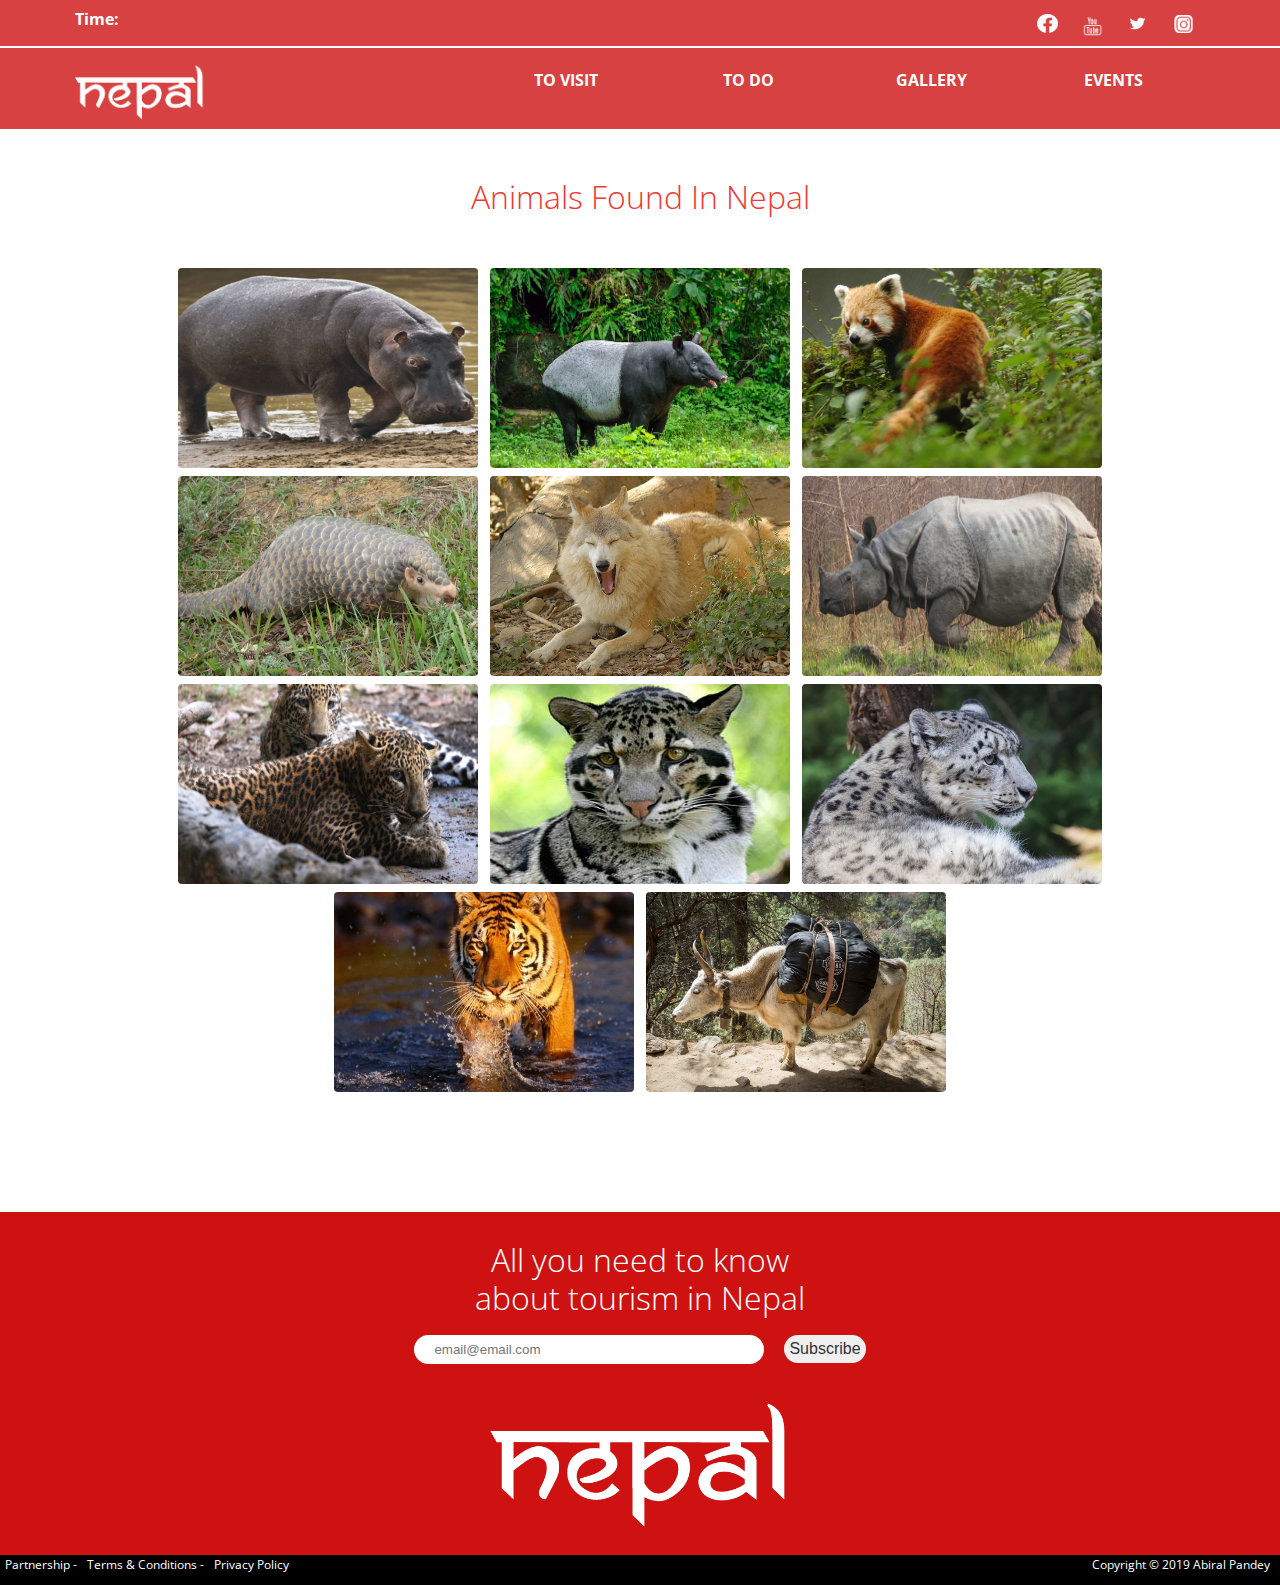
==== animal-gallery.html @ 7a77da30 "commit 1" ====
<html lang="en">
<head>
    <meta charset="UTF-8">
    <meta name="viewport" content="width=device-width, initial-scale=1.0">
    <meta http-equiv="X-UA-Compatible" content="ie=edge">
    <title>Animals Gallery</title>


    <link rel="stylesheet" href="css/interest.css">

    <!-- Fonts -->
    <link href="https://fonts.googleapis.com/css?family=Roboto:100&display=swap" rel="stylesheet">
    <link href="https://fonts.googleapis.com/css?family=Open+Sans:300|Roboto:100&display=swap" rel="stylesheet">
    
    <link rel="stylesheet" media="screen and (max-width: 767px)" href="media/mobile.css" /> 
    <script src="time.js"></script>

       <style>
       
       .blur-img{
    width:300px;
    height:200px;
    display:inline-block;
    position:relative;
    transition:.3s;
    margin:4px;
  }
  
  .blur-img img{
    width:100%;
    height:100%;
    transition:.3s;
    border-radius:4px;
  }
  
  .blur-img:hover img{
    filter:blur(2px) brightness(59%);
    box-shadow:0 0 16px rgb(94, 92, 92);
  }
   
  .blur-img :not(img){
    position:absolute;
    z-index:1;    
    width:100%;
    text-align:center;
    top:50%;
    color:#fff;
    opacity:0;
    transition:.3s;
    font-weight: 700;
  }
  
   .blur-img p{
    top:70%
  } 
  
   .blur-img:hover :not(img){
    opacity:1;
  } 
       </style>     

</head>
<body>

        <div class="row" style="background-color:  rgba(206, 17, 17,0.8)">
                <div class="container" id="index-top"> 
                     <div style="display:inline-block;" class="box box-1">
                         <b>Time:</b>  <div style="display:inline-block;" class="clock"></div>
                     </div>
          
                     <div style="display:inline-block; " class="box box-2">
                         <a href="https://www.facebook.com/nepaltourismboard/"> <img class="icons" src="images/facebook.png" >  </a>
                         <a href="https://www.youtube.com/channel/UC2SJQgLtP-whF6M4K_m7XAA"> <img style="height:23px; position:relative; top:5px;" class="icons" src="images/youtube.png" >  </a>
                         <a href="https://twitter.com/nepaltourismb?ref_src=twsrc%5Egoogle%7Ctwcamp%5Eserp%7Ctwgr%5Eauthor"> <img class="icons" src="images/twitter.png" >  </a>
                         <a href="https://www.instagram.com/nepaltourism/?hl=en"> <img style="height:18px; width:23px;" class="icons" src="images/instagram.png" >  </a>
                    </div>
                </div>
                <hr>
                
                <!-- Navbar & Logo -->
                <div class="container" id="nav-logo">
                     <div class="box box-1">
                          <a href="index.html"> <img style="width:130px;" id="logo"src="images/nepaltext.png" alt="Logo"></a>
                     </div>
          
                     <div class="box box-2">
                          <ul> 
                              <li><a href="tovisit.html">TO&nbsp;VISIT</a></li>
                              <li><a href="todo.html">TO&nbsp;DO</a></li> 
                              <li><a href="gallery.html">GALLERY</a></li>
                              <li><a href="events.html">EVENTS</a></li>
                          </ul>
                     </div>
                </div>
                </div>
 

                <br>
                <br>
                <br> <h1 style="display:block; text-align:center;margin:0px auto;"class="text-primary">Animals Found In Nepal</h1>
                <br>
                <br>
                <br>
                
                <div class="no-flex-container" id="events" style="width:80%; text-align:center;">


  


          <a href="#" class="blur-img">
          <img src="images/animal1.jpg">
          <h2>Hippo</h2>
          </a>


          <a href="#" class="blur-img">
          <img src="images/animal2.jpg">
          <h2>Tapir</h2>
          </a>

          <a href="#" class="blur-img">
          <img src="images/animal3.jpg">
          <h2>Red Panda </h2>
          </a>

          <a href="#" class="blur-img">
          <img src="images/animal4.jpg">
          <h2>Pangolin </h2>
          </a>

          <a href="#" class="blur-img">
          <img src="images/animal5.jpg">
          <h2>Woody Wolf </h2>
          </a>

          <a href="#" class="blur-img">
          <img src="images/animal6.jpg">
          <h2>rhinoceros </h2>
          </a>

          <a href="#" class="blur-img">
          <img src="images/animal7.jpg">
          <h2> Spotted leopard </h2>
          </a>

          <a href="#" class="blur-img">
          <img src="images/animal8.jpg">
          <h2> Clouded Leopard </h2>
          </a>

          <a href="#" class="blur-img">
          <img src="images/animal9.jpg">
          <h2>Snow Leopard</h2>
          </a>

          <a href="#" class="blur-img">
              <img src="images/animal10.jpg">
              <h2>Bengal Tiger</h2>
              </a>

              <a href="#" class="blur-img">
                  <img src="images/animal11.jpg">
                  <h2>Yak</h2>
                  </a>

      
                             </div> 
                    


               
                             
                             
                             
                             <br><br><br><br><br>
                             
                             <br>






<!-- Footer -->
<div class="row"  style="background-color: rgb(206, 17, 17); text-align:center;">
     <br><br>

     <h1 class="text-primary" style="color:white; margin-bottom:30px;"> All you need to know <br><br>
               about tourism in Nepal</h1>

     <div id="footer"><input type="email" placeholder="email@email.com"  >  &nbsp;&nbsp;&nbsp; <button >Subscribe</button> </div>

<br>

<div style="position:inherit; text-align:center; width:300px; height:150px; margin:0px auto;" > <img style="width:100%" src="images/nepaltext.png"> </div>
<br>

<div id="footnote" style="background-color:black" class="row">
     <ul >
          <li>Partnership -</li>
          <li>Terms & Conditions -</li>
          <li>Privacy Policy</li>
     </ul>

<p style="float:right; margin-right:10px;"> Copyright &copy; 2019 Abiral Pandey</p>

     <div style="clear:both"></div>

</div>


</div>
     

</body>
</html>
---- css/interest.css ----
*{
    margin:0px;
    padding:0px;
    box-sizing: border-box;
}

.row{
    width:100%;
}

li{
    cursor:pointer;
    list-style:none;
}

a{
    text-decoration:none;
    color:white;
}

.box{
    margin:0em 0.5em;
    padding:0.6em;
    flex:1;
    /* flex-direction:column; */
}


.container{
    width:92%;
    padding:0em 0.4em;
    margin:auto auto;
    display:flex;

    /* min-height: 800px; */

}

.no-flex-container{
    width:92%;
    padding:0em 0.4em;
    margin:auto auto;

}

hr {
    border: none;
    height: 2px;
    background-color:#ffffff;
}

#bold{
    height:1px;
    background-color: rgb(155, 154, 154);
}

.clr{
    clear:both;
}

.text-primary{
    color:rgb(243, 55, 49);
    font-weight:200;
    /* line-height:1.2; */
    font-family: 'Open Sans', 'Roboto', sans-serif;
}



/* Regular */

.icons{
    height:19px;
    width:21px;
    margin:0px 10px;
    filter:brightness(0) invert(1);
    /* filter: invert(1); */
}

.icons:hover{
    filter:brightness(1);
}

#nav-logo .box-2 ul li a{
    border-bottom:1px;
}

#nav-logo .box-2 ul li:hover a{
        border-bottom:2px solid white;
        padding-bottom:8px;
}

body{
    font-family: 'Open Sans', Helvetica, sans-serif;
    line-height:1.2em;
    color:white;
    /* background-color: rgb(243, 243, 243); */
}

#index-top .box1{
    display:inline;
    width:100px;
}

#index.top .box{
    display:inline-block;
}

#index-top {
    display: flex;
    justify-content: space-between;
}


.box-2{
    text-align:right;
}



/* LOGO AND NAVBAR SECTION */

#nav-logo {  align-items:flex-start; flex-flow: wrap; }
#nav-logo .box {  flex-basis:40px; font-weight:700; }

#nav-logo .box-1 {  flex:1;  }
#nav-logo .box-2 {  flex:2;  }

#nav-logo .box-1 img { width:50px; }

#nav-logo .box-2 ul   {  display:flex;  }
#nav-logo .box-2 ul li{ 
     flex:1;
     text-align:center;
     padding:0.6em;
     margin:0.2em;
}



/* Birds Watching Main */

#bird-main h1{ 
    display:block;
    text-align:center;
    margin-top:80px;   
}

#bird-main p{
    line-height:1.8;
    letter-spacing: 1;
    width:70%;
    margin:0px auto;
}
    
  #bird-bg{
      background:url('../images/couple-bird.png') no-repeat center center;
  }

/* Blur it */
  .blur-img{
    width:300px;
    height:200px;
    display:inline-block;
    position:relative;
    transition:.3s;
    margin:4px;
  }
  
  .blur-img img{
    width:100%;
    height:100%;
    transition:.3s;
    border-radius:4px;
  }
  
  .blur-img:hover img{
    filter:blur(2px) brightness(59%);
    box-shadow:0 0 16px rgb(94, 92, 92);
  }
   
  .blur-img :not(img){
    position:absolute;
    z-index:1;    
    width:100%;
    text-align:center;
    top:50%;
    color:#fff;
    opacity:0;
    transition:.3s;
    font-weight: 700;
  }
  
   .blur-img p{
    top:70%
  } 
  
   .blur-img:hover :not(img){
    opacity:1;
  } 






  /* Footer */

  #footer label{
    font-size:24px;
}

#footer input{
    display:inline-block;
    position:relative;
    top:-3px;
    padding:7px;
    padding-left:20px;
    border-radius: 15px;
    width:350px;
    border:none;
}

#footer button{
    display:inline-block;
    position:relative;
    /* background-color: rgb(50, 110, 90); */
    top:-3px;

    padding:5px;
    border:none;
    border-radius:15px;
    font-size:16px;
    color:#333;
    cursor: pointer;
}




/* Chitwan part */

#chitwan{
    width:52%;
    margin:30px auto;
    color:black;
}

#chitwan .text-primary{
    font-size:35px;
    margin:20px;
    margin-left:0px;
}

#chitwan p{
    padding:20px 0px;
    color:rgb(68, 68, 68);
    line-height:1.5;
}


/* Mountain part */

#mountain{
    width:70%;
    margin:30px auto;
    color:black;
}

#mountain .text-primary{
    font-size:35px;
    margin:20px;
    margin-left:0px;
}

#mountain p{
    padding:20px 0px;
    color:rgb(68, 68, 68);
    line-height:1.5;
}


/* Pashupati */

#pashupati{
    width:70%;
    margin:30px auto;
    color:black;
}

#pashupati .text-primary{
    font-size:35px;
    margin:20px;
    margin-left:0px;
}

#pashupati p{
    padding:20px 0px;
    color:rgb(68, 68, 68);
    line-height:1.5;
}



/* #Nepal-Now */

.nepal-now{
    text-align:center;
    padding:10px auto;
    display:flex;
    flex-wrap:wrap;
    flex-direction: row;
    color:black;
}

.nepal-now .box{
    flex:1;
    overflow:hidden;
    width:400px;
    height:250px;
}

.nepal-now .box1{background:url('../images/nepal-now1.jpg') no-repeat center center; background-size: 100%;}
.nepal-now .box2{background:url('../images/nepal-now2.jpg') no-repeat center center; background-size: 100%;}
.nepal-now .box3{background:url('../images/nepal-now3.jpg') no-repeat center center; background-size: 105%;}


.nepal-now .box4{background:url('../images/nepal-now4.jpg') no-repeat center center; background-size: 180%;}
.nepal-now .box5{background:url('../images/nepal-now5.jpg') no-repeat center center; background-size: 120%;}
.nepal-now .box6{background:url('../images/nepal-now6.jpg') no-repeat center center; background-size: 100%;}

/* Footer */

#footer label{
    font-size:24px;
}

#footer input{
    display:inline-block;
    position:relative;
    top:-3px;
    padding:7px;
    padding-left:20px;
    border-radius: 15px;
    width:350px;
    border:none;
}

#footer button{
    display:inline-block;
    position:relative;
    /* background-color: rgb(50, 110, 90); */
    
    padding:5px;
    border:none;
    top:-3px;
    border-radius:15px;
    font-size:16px;
    color:#333;
    cursor: pointer;
}



/* Footer @ footnote */

#footnote{
    font-size: 12px;
    height:30px;
}


#footnote ul{
    float:left;
}
#footnote li{
    margin:0px 5px;
    font-size:12;
    float:left;
}

/* Time */

.clock {
    font-size: 18px;
    font-weight: 700;
  }
---- media/mobile.css ----
@media(max-width:768px){


.container #logo{
    display:none;
}

.container{
    display:block;
    width:100%;
    padding-top:0px;
}

#nav-logo{
    padding-top:0px;
    
}



.container #box-2{
    padding-top:0px;
    flex-direction: column;
}

#main-section{
    min-height:1000px;
    margin:20px 0px;
    display:flex;
    flex-direction: column;
}
#main-section .box1{
    flex:1
}
#main-section .box2{
    flex:10;
    display:flex;
    flex-direction:column;
}

#main-section .box2 .sub-box{
    width:100%;
    height:400px;

}

#main-section .box2 .sub-box1{
    background-size:700px;
}



#main-section .box2 .sub-box2{
    background-size:700px;
}

#main-section .box2 .sub-box3{
    background-size:900px;
}
}


@media (max-width:789px) {

    .no-flex-container .blur-img{
        width:100%;
        height:300px;
    }

    
}


@media(max-width:800px){
    .nepal-now {
        flex-direction:column;
        height:800px;
        display:inline-block;
        text-align:center;
    }

    .nepal-now .box{
        display:inline-block;
        height:200px;
        text-align:center;
    }


}

@media(max-width:500px){
    #footnote p{
        display:inline-block;
        margin:0px auto;
    }

    #footnote ul{
        display:block;
    }

    .no-flex-container .blur-img{
        width:100%;
        height:220px;

}
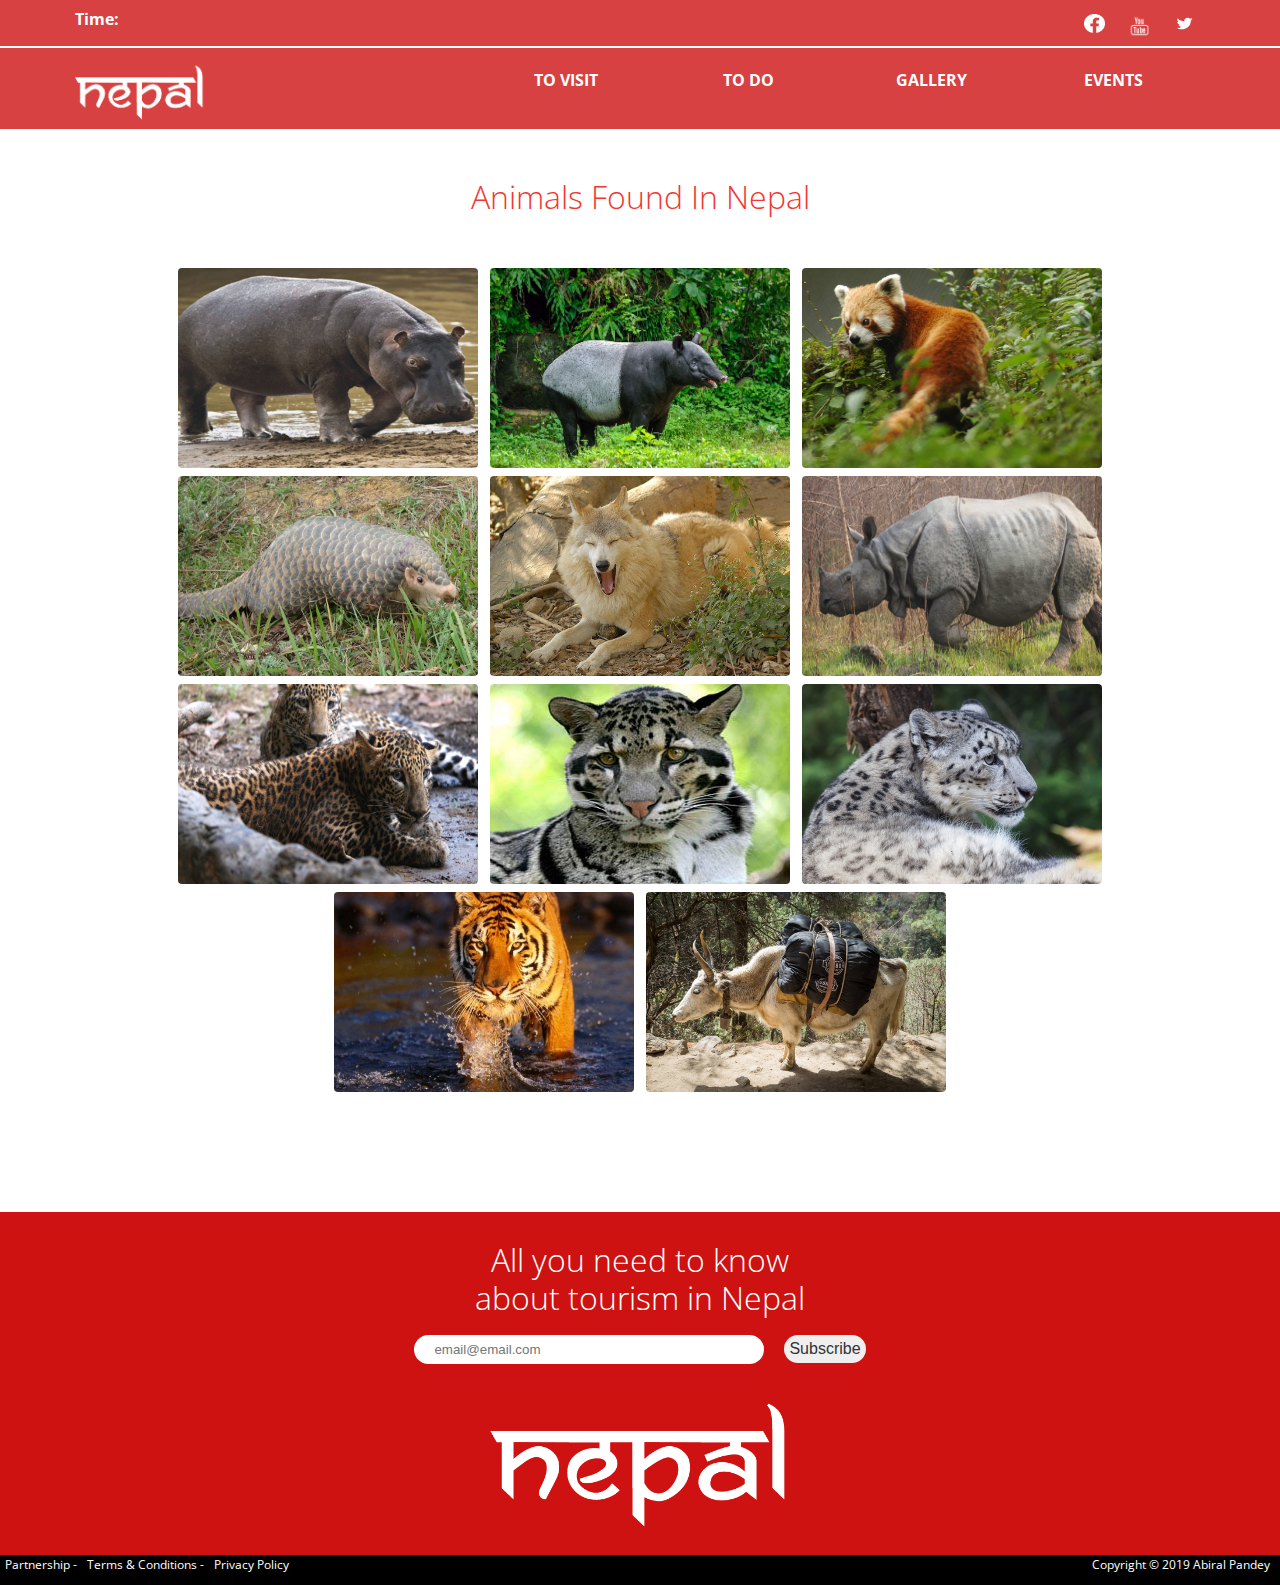
==== commit 861877a3: "Fixed Some Bugs" ====
--- a/animal-gallery.html
+++ b/animal-gallery.html
@@ -72,7 +72,6 @@
                          <a href="https://www.facebook.com/nepaltourismboard/"> <img class="icons" src="images/facebook.png" >  </a>
                          <a href="https://www.youtube.com/channel/UC2SJQgLtP-whF6M4K_m7XAA"> <img style="height:23px; position:relative; top:5px;" class="icons" src="images/youtube.png" >  </a>
                          <a href="https://twitter.com/nepaltourismb?ref_src=twsrc%5Egoogle%7Ctwcamp%5Eserp%7Ctwgr%5Eauthor"> <img class="icons" src="images/twitter.png" >  </a>
-                         <a href="https://www.instagram.com/nepaltourism/?hl=en"> <img style="height:18px; width:23px;" class="icons" src="images/instagram.png" >  </a>
                     </div>
                 </div>
                 <hr>
@@ -193,7 +192,7 @@
 
 <br>
 
-<div style="position:inherit; text-align:center; width:300px; height:150px; margin:0px auto;" > <img style="width:100%" src="images/nepaltext.png"> </div>
+<div style="position:inherit; text-align:center; width:300px; height:150px; margin:0px auto;" ><a href="index.html"> <img style="width:100%" src="images/nepaltext.png"></div>
 <br>
 
 <div id="footnote" style="background-color:black" class="row">
--- a/media/mobile.css
+++ b/media/mobile.css
@@ -92,6 +92,7 @@
 @media(max-width:500px){
     #footnote p{
         display:inline-block;
+        float:left;
         margin:0px auto;
     }
 
@@ -103,7 +104,10 @@
         width:100%;
         height:220px;
 
+    }
 }
 
 
 
+
+
